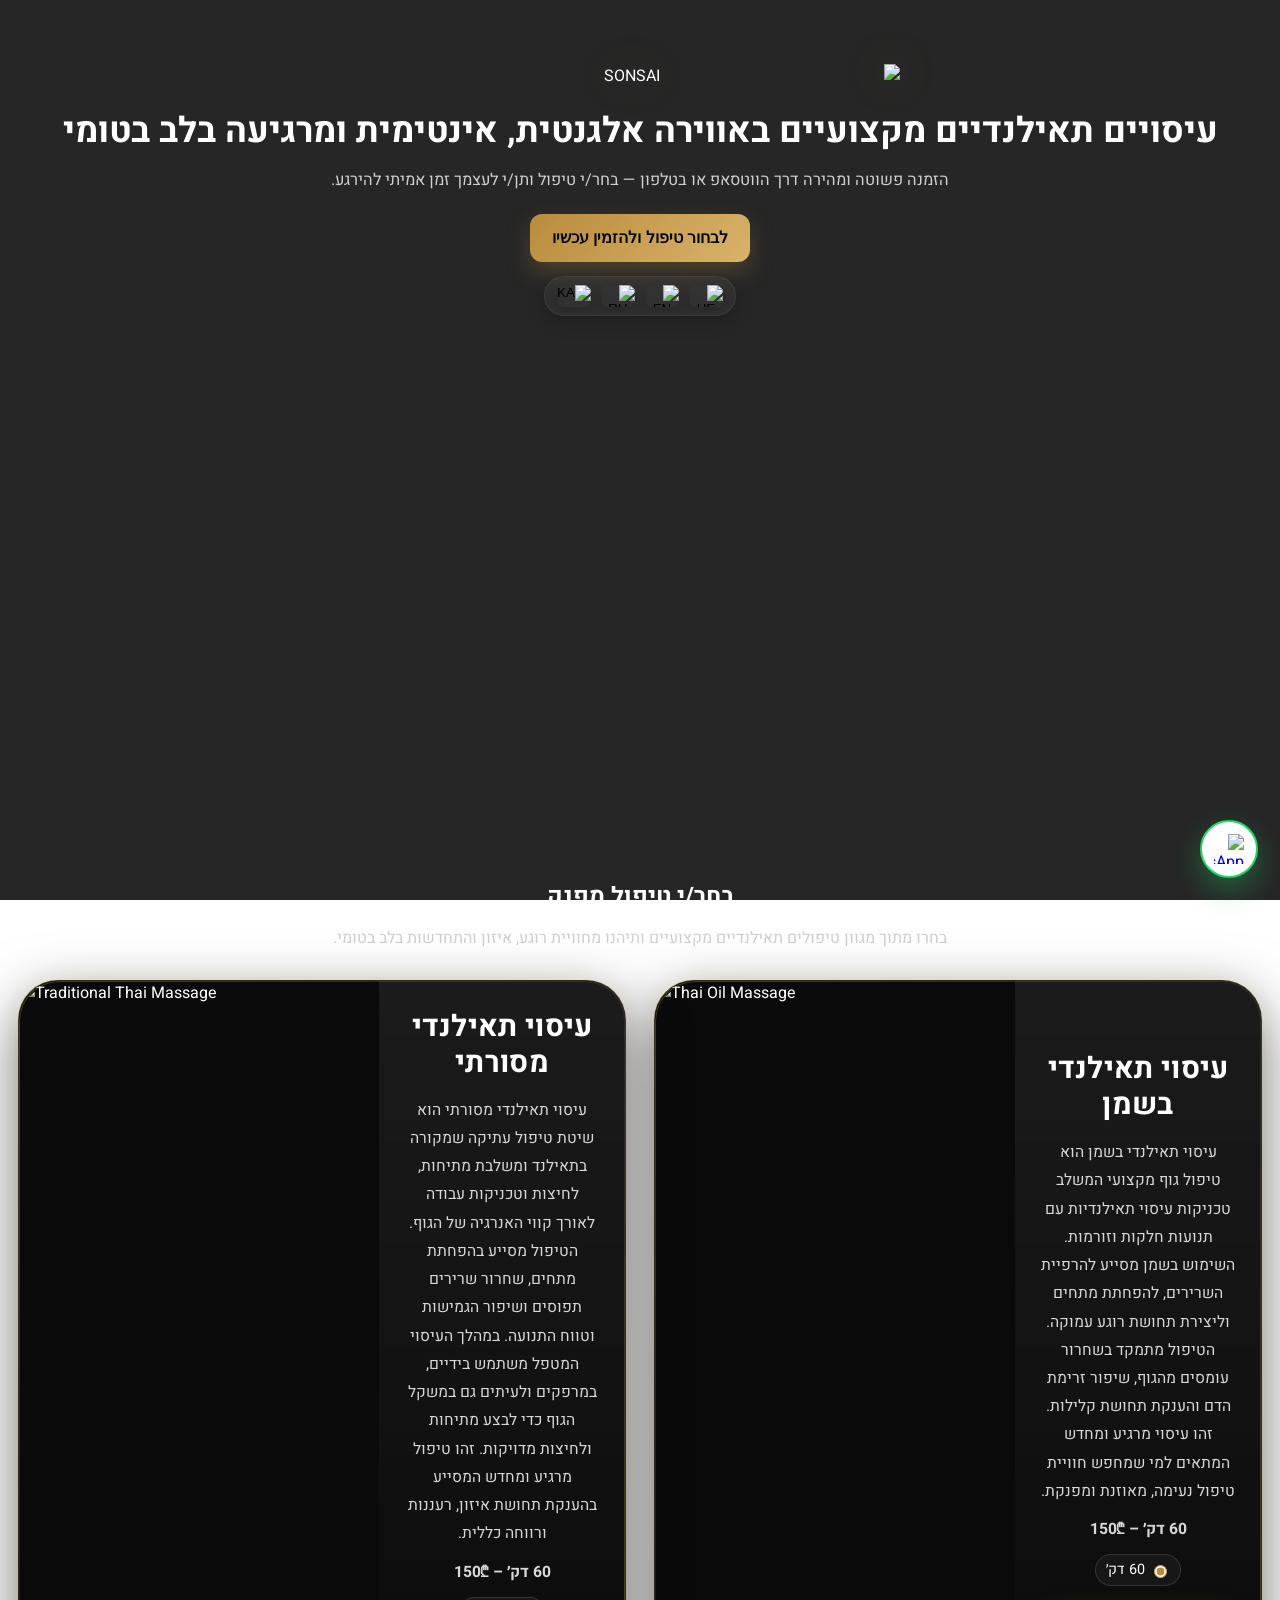
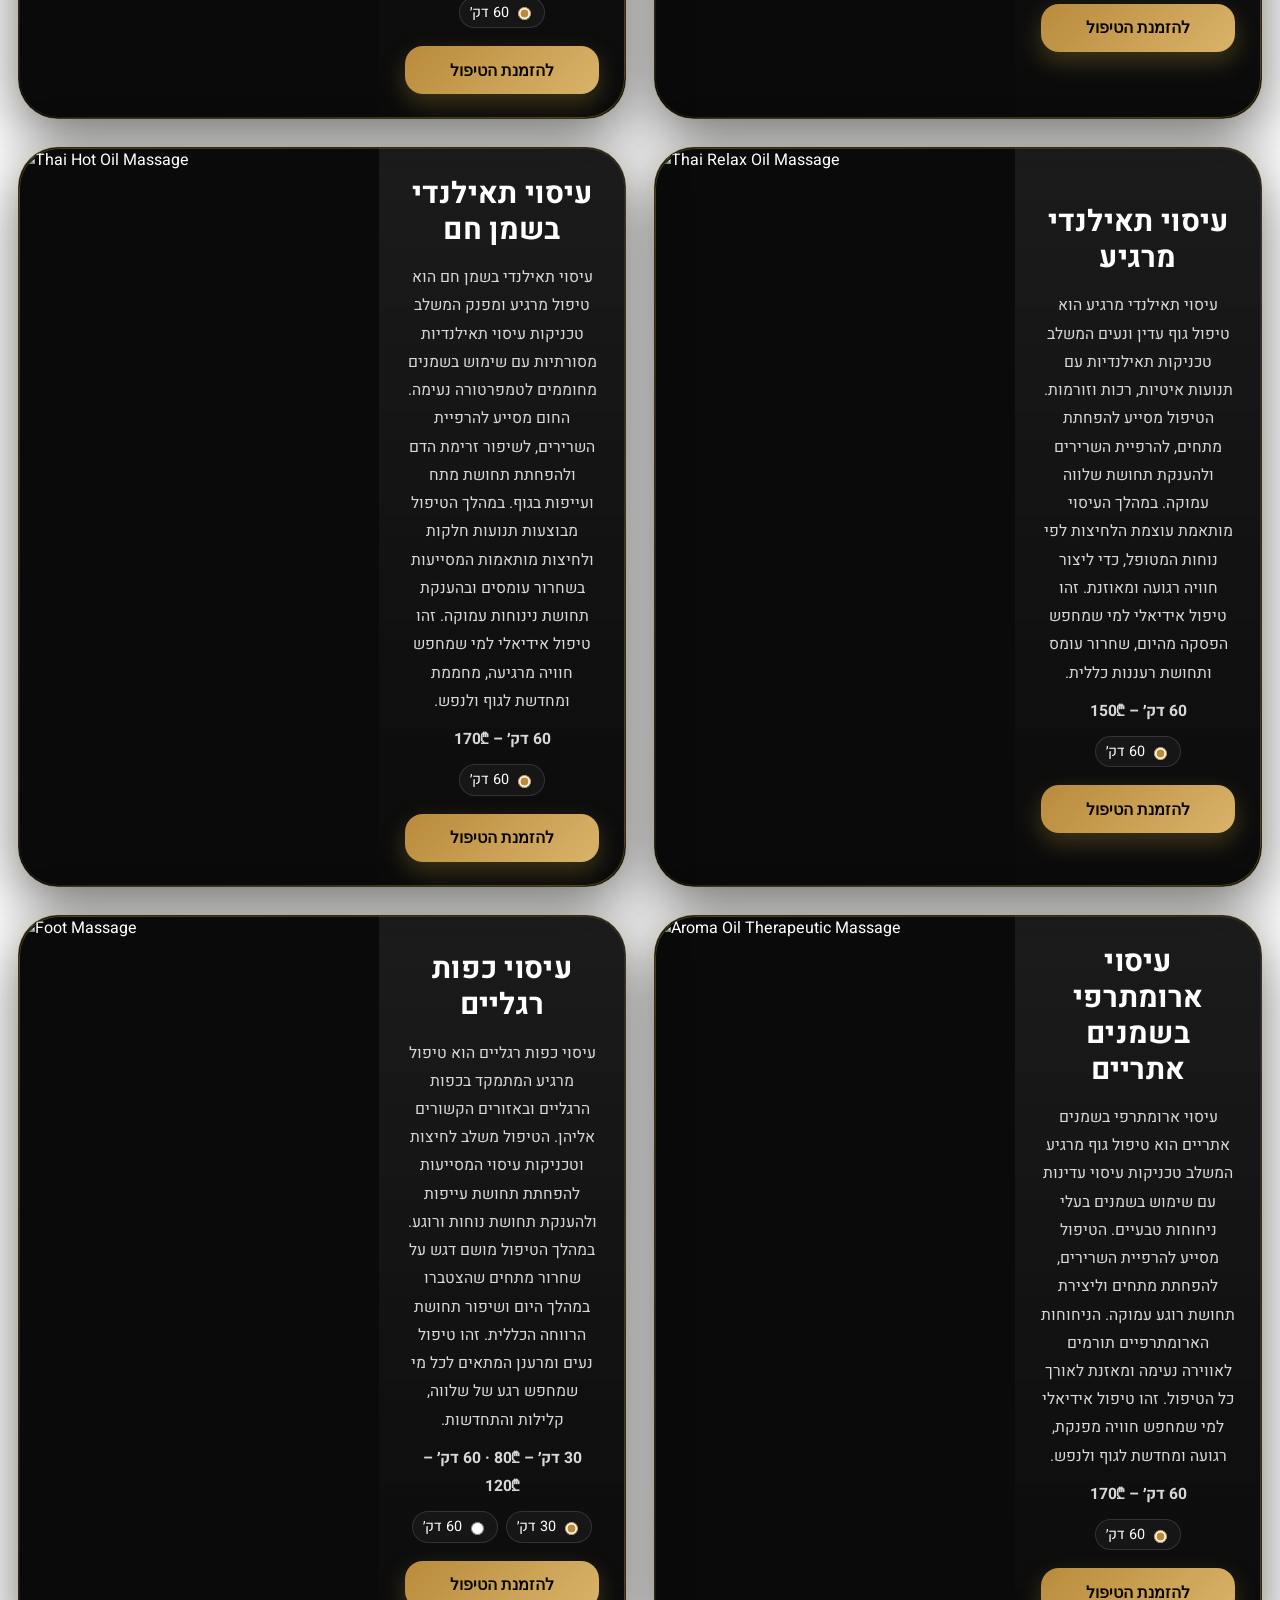
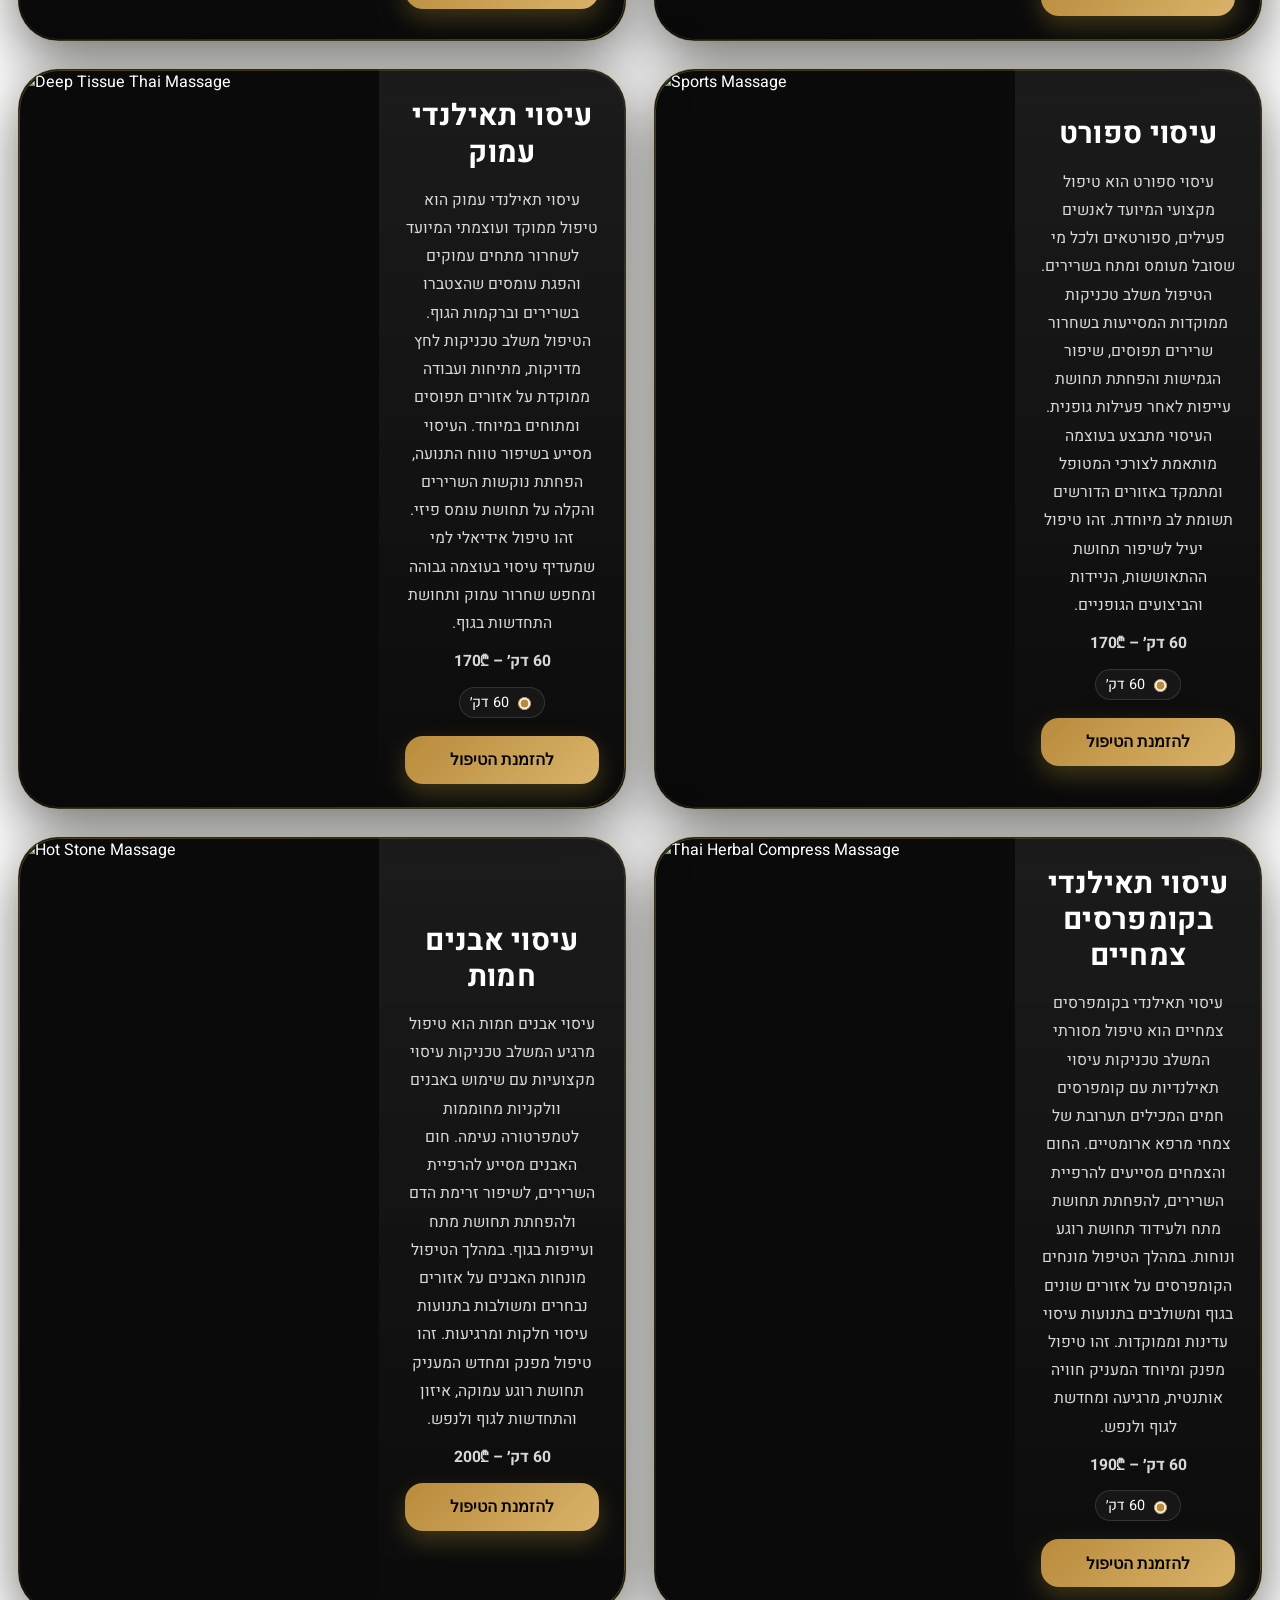
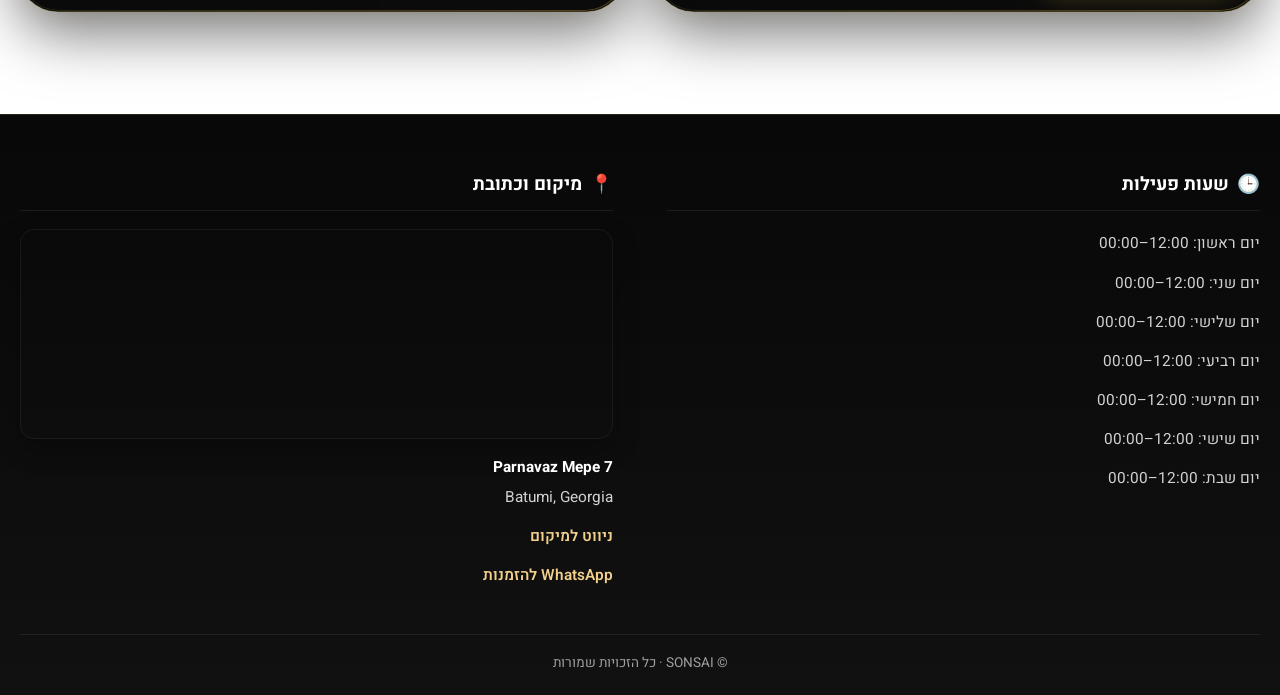
==== landing-treatments.html @ a36b5475 "Add files via upload" ====
<!DOCTYPE html>
<html lang="he" dir="rtl">
<head>
  <meta charset="UTF-8" />
  <title data-i18n-title="landing.page.title">SONSAI – דף נחיתה טיפולים</title>
  <meta name="viewport" content="width=device-width, initial-scale=1" />

  <!-- פונט -->
  <link href="https://fonts.googleapis.com/css2?family=Heebo:wght@400;600;700&display=swap" rel="stylesheet" />

  <!-- CSS ייעודי לדפי הנחיתה -->
  <link rel="stylesheet" href="landing.css" />

  <!-- אייקון לשונית -->
  <link rel="icon" type="image/png" href="images/logo.png" />

  <!-- ===== Social Share / Open Graph ===== -->
  <meta property="og:type" content="website" />
  <meta property="og:title" content="עיסויים תאילנדיים מקצועיים בלב בטומי" />
  <meta property="og:description" content=חוויה של רוגע, איזון ופינוק באווירה נעימה ומרגיעה.
בחר/י טיפול, קבע/י שעה שמתאימה לך ותאם/י את ההזמנה בקלות דרך הווטסאפ או בטלפון." />
  <meta property="og:url" content="https://sonsai.com/landing-treatments.html" />
  <meta property="og:image" content="https://sonsai.com/images/logo.png" />
  <meta property="og:image:width" content="1200" />
  <meta property="og:image:height" content="630" />
</head>
<body class="landing-page">

  <!-- Hero -->
  <main class="container">
    <section class="hero" id="top">
      <img src="images/logo.png" alt="SONSAI" class="site-logo" />
</p>
<h1 class="promo-title xl" data-i18n="landing.hero.title">
  עיסויים תאילנדיים מקצועיים באווירה אלגנטית, אינטימית ומרגיעה בלב בטומי
</h1>

<p class="promo-text lg" data-i18n="landing.hero.subtitle">
  הזמנה פשוטה ומהירה דרך הווטסאפ או בטלפון — בחר/י טיפול ותן/י לעצמך זמן אמיתי להירגע.
</p>
      <!-- כפתור גלילה לטיפולים -->
      <div class="hero-actions">
        <button class="button"
                onclick="document.getElementById('treatments').scrollIntoView({behavior:'smooth'})"
                data-i18n="landing.hero.cta">
          לבחור טיפול ולהזמין עכשיו
        </button>
      </div>

      <!-- מתגי שפה (דגלים) -->
      <div class="hero-lang-wrap">
        <div class="lang-switch">
          <button class="lang-btn" type="button" data-lang="he"><img src="assets/icons/flag-il.svg" alt="HE" /></button>
          <button class="lang-btn" type="button" data-lang="en"><img src="assets/icons/flag-uk.svg" alt="EN" /></button>
          <button class="lang-btn" type="button" data-lang="ru"><img src="assets/icons/flag-ru.svg" alt="RU" /></button>
          <button class="lang-btn" type="button" data-lang="ka"><img src="assets/icons/flag-ge.svg" alt="KA" /></button>
        </div>
      </div>
    </section>
<section class="video-slider" aria-label="Video highlights">
  <div class="video-slider__viewport">
    <div class="video-slider__track">
      <div class="video-slide is-active">
        <video class="video-slide__video" autoplay muted loop playsinline preload="metadata">
          <source src="assets/videos/slide-1.mp4" type="video/mp4" />
        </video>
      </div>
    </div>
  </div>
</section>

    <!-- רשימת טיפולים -->
    <section id="treatments" class="treatments-section">
      <h2 class="section-title" data-i18n="landing.treatments.title">
        בחר/י טיפול מפנק
      </h2>
      <p class="muted section-subtitle" data-i18n="landing.treatments.subtitle">
       בחרו מתוך מגוון טיפולים תאילנדיים מקצועיים ותיהנו מחוויית רוגע, איזון והתחדשות בלב בטומי.
      </p>

      <div class="treatments-grid">

        <!-- 🧘 Thai Oil Massage -->
        <article class="product-card">
          <div class="product-card__image">
            <img src="images/treatments/thai-oil-massage.png" alt="Thai Oil Massage" />
          </div>
          <div class="product-card__content">
            
            <h3 class="product-title">
            </span><span>עיסוי תאילנדי בשמן</span>
            </h3>
            <p>
עיסוי תאילנדי בשמן הוא טיפול גוף מקצועי המשלב טכניקות מסורתיות מעולם העיסוי התאילנדי עם תנועות ארוכות, זורמות ומרגיעות. הטיפול מתבצע באמצעות שמנים איכותיים המסייעים בהרפיית השרירים ובהפחתת מתחים שהצטברו בגוף במהלך היום. במהלך העיסוי מושם דגש על שחרור עומסים, שיפור זרימת הדם והענקת תחושת רוגע ואיזון לגוף ולנפש. זהו טיפול מפנק ומחדש המתאים לכל מי שמחפש רגע של שלווה, התחדשות ורווחה כללית.
            </p>
            <p class="price">60 דק׳ – 150₾</p>
            <div class="duration-options">
              <label>
                <input type="radio" name="dur-relax" value="60" checked />
                <span data-min="60">60 דק׳</span>
              </label>
            </div>
            <button class="button"
                    data-book-btn
                    data-treatment-key="body-Thai Oil Massage"
                    data-radio-group="dur-relax"
                    data-i18n="landing.treatment.book">
              להזמנת הטיפול
            </button>
          </div>
        </article>

        <!-- 🇹🇭 Traditional Thai Massage -->
        <article class="product-card">
          <div class="product-card__image">
            <img src="images/treatments/traditional-thai-massage.png" alt="Traditional Thai Massage" />
          </div>
          <div class="product-card__content">
           
            <h3 class="product-title">
            </span><span>עיסוי תאילנדי מסורתי</span>
            </h3>
            <p>
עיסוי תאילנדי מסורתי הוא שיטת טיפול עתיקה שמקורה בתאילנד ומשלבת מתיחות, לחיצות וטכניקות עבודה לאורך קווי האנרגיה של הגוף.
הטיפול מסייע בהפחתת מתחים, שחרור שרירים תפוסים ושיפור הגמישות וטווח התנועה.
במהלך העיסוי המטפל משתמש בידיים, במרפקים ולעיתים גם במשקל הגוף כדי לבצע מתיחות ולחיצות מדויקות.
זהו טיפול מרגיע ומחדש המסייע בהענקת תחושת איזון, רעננות ורווחה כללית.
            </p>
            <p class="price">60 דק׳ – 150₾</p>
            <div class="duration-options">
              <label>
                <input type="radio" name="dur-thai" value="60" checked />
                <span data-min="60">60 דק׳</span>
              </label>
            </div>
            <button class="button"
                    data-book-btn
                    data-treatment-key="body-thai"
                    data-radio-group="dur-thai"
                    data-i18n="landing.treatment.book">
              להזמנת הטיפול
            </button>
          </div>
        </article>

        <!-- 🌿 Thai Relax Oil Massage -->
        <article class="product-card">
          <div class="product-card__image">
          <img src="/images/treatments/thai-relax-oil-massage.png" alt="Thai Relax Oil Massage" />
          </div>
          <div class="product-card__content">
            
            <h3 class="product-title">
            | </span><span>עיסוי תאילנדי מרגיע</span>
            </h3>
            <p>
עיסוי תאילנדי מרגיע הוא טיפול גוף עדין ונעים המשלב טכניקות תאילנדיות עם תנועות איטיות, רכות וזורמות.
הטיפול מסייע להפחתת מתחים, להרפיית השרירים ולהענקת תחושת שלווה עמוקה.
במהלך העיסוי מותאמת עוצמת הלחיצות לפי נוחות המטופל, כדי ליצור חוויה רגועה ומאוזנת.
זהו טיפול אידיאלי למי שמחפש הפסקה מהיום, שחרור עומס ותחושת רעננות כללית.
            </p>
            <p class="price">60 דק׳ – 150₾</p>
            <div class="duration-options">
              <label>
                <input type="radio" name="dur-thai-relax" value="60" checked />
                <span data-min="60">60 דק׳</span>
              </label>
            </div>
            <button class="button"
                    data-book-btn
                    data-treatment-key="body-thai-relax-oil"
                    data-radio-group="dur-thai-relax"
                    data-i18n="landing.treatment.book">
              להזמנת הטיפול
            </button>
          </div>
        </article>

        <!-- 🔥 Thai Hot Oil Massage -->
        <article class="product-card">
          <div class="product-card__image">
          <img src="/images/treatments/thai-hot-oil-massage.png" alt="Thai Hot Oil Massage" />
          </div>
          <div class="product-card__content">
            

            <h3 class="product-title">
            </span><span>עיסוי תאילנדי בשמן חם</span>
            </h3>

            <p>
עיסוי תאילנדי בשמן חם הוא טיפול מרגיע ומפנק המשלב טכניקות עיסוי תאילנדיות מסורתיות עם שימוש בשמנים מחוממים לטמפרטורה נעימה. החום מסייע להרפיית השרירים, לשיפור זרימת הדם ולהפחתת תחושת מתח ועייפות בגוף. במהלך הטיפול מבוצעות תנועות חלקות ולחיצות מותאמות המסייעות בשחרור עומסים ובהענקת תחושת נינוחות עמוקה. זהו טיפול אידיאלי למי שמחפש חוויה מרגיעה, מחממת ומחדשת לגוף ולנפש.
            </p>

            <p class="price">60 דק׳ – 170₾</p>

            <div class="duration-options">
              <label>
                <input type="radio" name="dur-thai-hot-oil" value="60" checked />
                <span data-min="60">60 דק׳</span>
              </label>
            </div>

            <button class="button"
                    data-book-btn
                    data-treatment-key="body-thai-hot-oil"
                    data-radio-group="dur-thai-hot-oil"
                    data-i18n="landing.treatment.book">
              להזמנת הטיפול
            </button>
          </div>
        </article>

        <!-- 🌿 Aroma Oil Therapeutic Massage -->
        <article class="product-card">
          <div class="product-card__image">
          <img src="images/treatments/aroma-oil-therapeutic-massage.png" alt="Aroma Oil Therapeutic Massage" />
          </div>
          <div class="product-card__content">
            
            <h3 class="product-title">
            </span><span>עיסוי ארומתרפי בשמנים אתריים</span>
            </h3>
            <p>
עיסוי ארומתרפי בשמנים אתריים הוא טיפול גוף מרגיע המשלב טכניקות עיסוי עדינות עם שימוש בשמנים בעלי ניחוחות טבעיים.
הטיפול מסייע להרפיית השרירים, להפחתת מתחים וליצירת תחושת רוגע עמוקה.
הניחוחות הארומתרפיים תורמים לאווירה נעימה ומאזנת לאורך כל הטיפול.
זהו טיפול אידיאלי למי שמחפש חוויה מפנקת, רגועה ומחדשת לגוף ולנפש.
            </p>
            <p class="price">60 דק׳ – 170₾</p>
            <div class="duration-options">
              <label>
                <input type="radio" name="dur-aroma" value="60" checked />
                <span data-min="60">60 דק׳</span>
              </label>
            </div>
            <button class="button"
                    data-book-btn
                    data-treatment-key="body-aroma-oil-therapeutic"
                    data-radio-group="dur-aroma"
                    data-i18n="landing.treatment.book">
              להזמנת הטיפול
            </button>
          </div>
        </article>

<!-- 👣 Foot Massage --> <article class="product-card"> <div class="product-card__image"> <img src="images/treatments/thai-foot-massage.png" alt="Foot Massage" /> </div> <div class="product-card__content"> <h3 class="product-title"> <span>עיסוי כפות רגליים</span> </h3> <p> עיסוי כפות רגליים הוא טיפול מרגיע המתמקד בכפות הרגליים ובאזורים הקשורים אליהן. הטיפול משלב לחיצות וטכניקות עיסוי המסייעות להפחתת תחושת עייפות ולהענקת תחושת נוחות ורוגע. במהלך הטיפול מושם דגש על שחרור מתחים שהצטברו במהלך היום ושיפור תחושת הרווחה הכללית. זהו טיפול נעים ומרענן המתאים לכל מי שמחפש רגע של שלווה, קלילות והתחדשות. </p> <p class="price">30 דק׳ – 80₾ | 60 דק׳ – 120₾</p> <div class="duration-options"> <label> <input type="radio" name="dur-foot-massage" value="30" checked /> <span data-min="30">30 דק׳</span> </label> <label> <input type="radio" name="dur-foot-massage" value="60" /> <span data-min="60">60 דק׳</span> </label> </div> <button class="button" data-book-btn data-treatment-key="foot-massage" data-radio-group="dur-foot-massage" data-i18n="landing.treatment.book"> להזמנת הטיפול </button> </div> </article>

        <!-- 🏃 Sports Massage -->
        <article class="product-card">
          <div class="product-card__image">
          <img src="images/treatments/sports-massage.png" alt="Sports Massage" />
          </div>
          <div class="product-card__content">
          
            <h3 class="product-title">
            </span><span>עיסוי ספורט</span>
            </h3>
            <p>
עיסוי ספורט הוא טיפול מקצועי המיועד לאנשים פעילים, ספורטאים ולכל מי שסובל מעומס ומתח בשרירים.
הטיפול משלב טכניקות ממוקדות המסייעות בשחרור שרירים תפוסים, שיפור הגמישות והפחתת תחושת עייפות לאחר פעילות גופנית.
העיסוי מתבצע בעוצמה מותאמת לצורכי המטופל ומתמקד באזורים הדורשים תשומת לב מיוחדת.
זהו טיפול יעיל לשיפור תחושת ההתאוששות, הניידות והביצועים הגופניים.
            </p>
            <p class="price">60 דק׳ – 170₾</p>
            <div class="duration-options">
              <label>
                <input type="radio" name="dur-sports" value="60" checked />
                <span data-min="60">60 דק׳</span>
              </label>
            </div>
            <button class="button"
                    data-book-btn
                    data-treatment-key="body-sports"
                    data-radio-group="dur-sports"
                    data-i18n="landing.treatment.book">
              להזמנת הטיפול
            </button>
          </div>
        </article>

        <!-- 💪 Deep Tissue Thai Massage (removed "Cream") -->
        <article class="product-card">
          <div class="product-card__image">
          <img src="images/treatments/deep-tissue-thai-massage.png" alt="Deep Tissue Thai Massage" />
          </div>
          <div class="product-card__content">
          
            <h3 class="product-title">
            </span><span>עיסוי תאילנדי עמוק</span>
            </h3>
            <p>
עיסוי תאילנדי עמוק הוא טיפול ממוקד ועוצמתי המיועד לשחרור מתחים עמוקים והפגת עומסים שהצטברו בשרירים וברקמות הגוף.
הטיפול משלב טכניקות לחץ מדויקות, מתיחות ועבודה ממוקדת על אזורים תפוסים ומתוחים במיוחד.
העיסוי מסייע בשיפור טווח התנועה, הפחתת נוקשות השרירים והקלה על תחושת עומס פיזי.
זהו טיפול אידיאלי למי שמעדיף עיסוי בעוצמה גבוהה ומחפש שחרור עמוק ותחושת התחדשות בגוף.
            </p>
            <p class="price">60 דק׳ – 170₾</p>
            <div class="duration-options">
              <label>
                <input type="radio" name="dur-deep-cream" value="60" checked />
                <span data-min="60">60 דק׳</span>
              </label>
            </div>
            <button class="button"
                    data-book-btn
                    data-treatment-key="body-deep-tissue-cream"
                    data-radio-group="dur-deep-cream"
                    data-i18n="landing.treatment.book">
              להזמנת הטיפול
            </button>
          </div>
        </article>

        <!-- 🌼 Thai Herbal Compress Massage -->
        <article class="product-card">
          <div class="product-card__image">
          <img src="images/treatments/thai-herbal-compress-massage.png" alt="Thai Herbal Compress Massage" />
          </div>
          <div class="product-card__content">
          
            <h3 class="product-title">
            </span><span>עיסוי תאילנדי בקומפרסים צמחיים</span>
            </h3>
            <p>
עיסוי תאילנדי בקומפרסים צמחיים הוא טיפול מסורתי המשלב טכניקות עיסוי תאילנדיות עם קומפרסים חמים המכילים תערובת של צמחי מרפא ארומטיים.
החום והצמחים מסייעים להרפיית השרירים, להפחתת תחושת מתח ולעידוד תחושת רוגע ונוחות.
במהלך הטיפול מונחים הקומפרסים על אזורים שונים בגוף ומשולבים בתנועות עיסוי עדינות וממוקדות.
זהו טיפול מפנק ומיוחד המעניק חוויה אותנטית, מרגיעה ומחדשת לגוף ולנפש.
            </p>
            <p class="price">60 דק׳ – 190₾</p>
            <div class="duration-options">
              <label>
                <input type="radio" name="dur-thai-comp-body" value="60" checked />
                <span data-min="60">60 דק׳</span>
              </label>
            </div>
            <button class="button"
                    data-book-btn
                    data-treatment-key="body-thai-comp"
                    data-radio-group="dur-thai-comp-body"
                    data-i18n="landing.treatment.book">
              להזמנת הטיפול
            </button>
          </div>
        </article>

        <!-- 🔥 Hot Stone Massage -->
        <article class="product-card">
          <div class="product-card__image">
          <img src="images/treatments/hot-stone-massage.png" alt="Hot Stone Massage" />
          </div>
          <div class="product-card__content">
          
            <h3 class="product-title">
            </span><span>עיסוי אבנים חמות</span>
            </h3>
            <p>
עיסוי אבנים חמות הוא טיפול מרגיע המשלב טכניקות עיסוי מקצועיות עם שימוש באבנים וולקניות מחוממות לטמפרטורה נעימה.
חום האבנים מסייע להרפיית השרירים, לשיפור זרימת הדם ולהפחתת תחושת מתח ועייפות בגוף.
במהלך הטיפול מונחות האבנים על אזורים נבחרים ומשולבות בתנועות עיסוי חלקות ומרגיעות.
זהו טיפול מפנק ומחדש המעניק תחושת רוגע עמוקה, איזון והתחדשות לגוף ולנפש.
            </p>
            <p class="price">60 דק׳ – 200₾</p>
            <div class="duration-options" style="display:none;">
              <label>
                <input type="radio" name="dur-body-stone" value="60" checked />
                <span data-min="60">60 דק׳</span>
              </label>
            </div>
            <button class="button"
                    data-book-btn
                    data-treatment-key="body-hot-stone"
                    data-radio-group="dur-body-stone"
                    data-i18n="landing.treatment.book">
              להזמנת הטיפול
            </button>
          </div>
        </article>


      </div>
    </section>
  </main>
<footer class="lux-footer">
  <div class="lux-footer__inner">

    <!-- שעות פעילות -->
    <div class="lux-footer__col">
      <h3 class="lux-footer__title">
        <span class="icon">🕒</span>
        <span data-i18n="footer.hours.title">שעות פעילות</span>
      </h3>

      <p class="lux-footer__text" data-i18n="footer.hours.sun">יום ראשון: 11:00–22:00</p>
      <p class="lux-footer__text" data-i18n="footer.hours.mon">יום שני: 11:00–22:00</p>
      <p class="lux-footer__text" data-i18n="footer.hours.tue">יום שלישי: 11:00–22:00</p>
      <p class="lux-footer__text" data-i18n="footer.hours.wed">יום רביעי: 11:00–22:00</p>
      <p class="lux-footer__text" data-i18n="footer.hours.thu">יום חמישי: 11:00–22:00</p>
      <p class="lux-footer__text" data-i18n="footer.hours.fri">יום שישי: 11:00 – כניסת שבת</p>
      <p class="lux-footer__text" data-i18n="footer.hours.sat">מוצ״ש: חצי שעה לאחר יציאת שבת</p>
    </div>

    <!-- מיקום וכתובת -->
    <div class="lux-footer__col">
      <h3 class="lux-footer__title">
        <span class="icon">📍</span>
        <span data-i18n="footer.location.title">מיקום וכתובת</span>
      </h3>

      <div class="lux-footer__map">
<iframe
  src="https://maps.google.com/maps?q=Parnavaz%20Mepe%207%2C%20Batumi%2C%20Georgia&t=&z=16&ie=UTF8&iwloc=&output=embed"
  loading="lazy"
  referrerpolicy="no-referrer-when-downgrade"
  aria-label="SONSAI location map">
</iframe>
      </div>

      <p class="lux-footer__text">
        <strong data-i18n="footer.location.address1">Parnavaz Mepe 7
        </strong><br>
        <span data-i18n="footer.location.address2">Batumi, Georgia</span>
      </p>

      <p class="lux-footer__text">
<a
  href="https://www.google.com/maps/search/?api=1&query=Parnavaz%20Mepe%207%2C%20Batumi%2C%20Georgia"
  target="_blank"
  rel="noopener"
  data-i18n="footer.location.navigate">
  ניווט למיקום
</a>
      </p>

      <p class="lux-footer__text">
        <a href="https://wa.me/995593202903"
           target="_blank"
           rel="noopener"
           data-i18n="footer.location.whatsapp">
          WhatsApp להזמנות
        </a>
      </p>
    </div>

  </div>

  <div class="lux-footer__bottom">
    <p data-i18n="footer.bottom.copy">© סונסאי · כל הזכויות שמורות</p>
  </div>
</footer>
  <!-- כפתור וואטסאפ צף -->
  <a href="https://wa.me/
  "
     class="wa-float"
     target="_blank"
     rel="noopener"
     aria-label="WhatsApp">
    <img src="assets/icons/whatsapp.svg" alt="WhatsApp" />
  </a>



  <script src="landing-landing.js" type="module"></script>
</body>
</html>
---- landing.css ----
/* landing.css – SONSAI Luxury Dark Edition */

/* ===== בסיס ===== */
:root {
  --page-bg: #050505;

  --surface: rgba(15, 15, 15, 0.92);
  --surface-strong: #111111;

  --text: #ffffff;
  --muted: #d2d2d2;

  --line: rgba(255,255,255,0.08);

  --button: #b98b3c;
  --button-hover: #d4a44d;

  --gold: #b98b3c;

  --shadow: 0 18px 45px rgba(0, 0, 0, 0.45);
}

* {
  box-sizing: border-box;
}

html {
  -webkit-text-size-adjust: 100%;
  scroll-behavior: smooth;
}

body.landing-page {
  margin: 0;
  padding: 0;

  font-family: "Heebo", system-ui, -apple-system, BlinkMacSystemFont, sans-serif;

  background:
    linear-gradient(rgba(0,0,0,0.85), rgba(0,0,0,0.85)),
    url("images/logo-bg.png");

  background-size: cover;
  background-position: center;
  background-attachment: fixed;

  color: var(--text);

  overflow-x: hidden;
}

/* ===== Container ===== */

.container {
  width: 100%;
  max-width: 1600px;
  margin: 24px auto 40px;
  padding: 0 18px 32px;
}

/* ===== Hero ===== */

.hero {
  text-align: center;
  background: transparent;
  border-radius: 0;
  box-shadow: none;
  padding: 40px 20px 30px;
  margin-bottom: 32px;
}

.site-logo {
  display: block;
  width: min(100%, 520px);
  height: auto;
  margin: 0 auto 22px;

  filter:
    drop-shadow(0 0 20px rgba(185,139,60,0.18))
    drop-shadow(0 0 40px rgba(185,139,60,0.08));
}

.promo-eyebrow {
  margin: 0 0 14px;
  color: #d8d8d8;
  font-size: 0.95rem;
  line-height: 1.6;
}

.promo-title {
  margin: 0 0 14px;
  font-size: 2.2rem;
  line-height: 1.2;
  font-weight: 700;
  color: #ffffff;
}

.promo-text {
  margin: 0 auto 18px;
  max-width: 900px;
  color: #d0d0d0;
  font-size: 1.02rem;
  line-height: 1.8;
}

/* ===== Treatments ===== */

.treatments-grid {
  display: grid;
  grid-template-columns: repeat(2, minmax(0, 1fr));
  gap: 28px;
}

/* ===== Card ===== */

.product-card {
  display: grid;
  grid-template-columns: 360px 1fr;

  background: rgba(15,15,15,0.92);

  border: 1px solid rgba(185,139,60,0.18);

  overflow: hidden;

  box-shadow:
    0 10px 28px rgba(0,0,0,0.38),
    0 0 0 1px rgba(185,139,60,0.08);

  backdrop-filter: blur(6px);

  direction: ltr;
  align-items: stretch;
  height: 100%;
  min-width: 0;

  transition:
    transform 0.25s ease,
    box-shadow 0.25s ease,
    border-color 0.25s ease;
}

.product-card:hover {
  transform: translateY(-4px);

  border-color: rgba(185,139,60,0.38);

  box-shadow:
    0 18px 42px rgba(0,0,0,0.45),
    0 0 0 1px rgba(185,139,60,0.14);
}

/* ===== Images ===== */

.product-card__image {
  width: 100%;
  height: 100%;
  overflow: hidden;
  background: #0a0a0a;
}

.product-card__image img {
  width: 100%;
  height: 100%;
  display: block;

  object-fit: cover;
  object-position: center;

  transition: transform 0.5s ease;
}

.product-card:hover .product-card__image img {
  transform: scale(1.04);
}

/* ===== Content ===== */

.product-card__content {
  display: flex;
  flex-direction: column;
  justify-content: center;

  padding: 28px 26px 24px;

  text-align: center;
  direction: rtl;

  min-width: 0;
}

.product-title {
  margin: 0 0 16px;

  font-size: 1.85rem;
  font-weight: 500;

  line-height: 1.22;

  color: #ffffff;
}

.product-card p {
  margin: 0 0 10px;

  font-size: 0.98rem;

  color: #d8d8d8;

  line-height: 1.8;
}

.price {
  margin-top: 0;
  margin-bottom: 16px;

  font-weight: 700;

  color: #f3d18c;

  font-size: 1rem;

  line-height: 1.9;
}

/* ===== Duration ===== */

.duration-options {
  display: flex;
  flex-wrap: wrap;
  justify-content: center;
  gap: 8px;

  margin: 0 0 18px;
}

.duration-options label {
  display: inline-flex;
  align-items: center;
  gap: 4px;

  padding: 6px 10px;

  border-radius: 999px;

  border: 1px solid rgba(255,255,255,0.12);

  font-size: 0.9rem;

  cursor: pointer;

  background: rgba(255,255,255,0.04);

  color: #ffffff;

  line-height: 1.2;
}

.duration-options input[type="radio"] {
  accent-color: #b98b3c;
}

/* ===== Buttons ===== */

.button,
.booking-submit {
  display: inline-flex;
  align-items: center;
  justify-content: center;

  gap: 8px;

  padding: 12px 22px;

  border-radius: 12px;

  border: none;

  cursor: pointer;

  font-size: 0.98rem;
  font-weight: 700;

  background:
    linear-gradient(
      135deg,
      #b98b3c 0%,
      #d9b36a 100%
    );

  color: #050505;

  box-shadow:
    0 10px 25px rgba(185,139,60,0.28);

  transition: all 0.22s ease;

  text-decoration: none;

  min-height: 48px;
}

.button:hover,
.booking-submit:hover {
  transform: translateY(-2px);
  filter: brightness(1.08);
}

.button:active,
.booking-submit:active {
  transform: translateY(0);
}

/* ===== WhatsApp ===== */

.wa-float {
  position: fixed;

  right: 22px;
  bottom: 22px;

  width: 58px;
  height: 58px;

  border-radius: 999px;

  background: #ffffff;

  border: 2px solid #25d366;

  display: flex;
  align-items: center;
  justify-content: center;

  box-shadow:
    0 12px 30px rgba(37,211,102,0.35);

  z-index: 999;
}

.wa-float img {
  width: 30px !important;
  height: 30px !important;
  object-fit: contain;
}

/* ===== Language ===== */

.lang-switch {
  display: inline-flex !important;

  align-items: center !important;
  justify-content: center !important;

  gap: 10px !important;

  margin-top: 14px !important;

  padding: 8px 12px !important;

  border-radius: 999px !important;

  background: rgba(255,255,255,0.05) !important;

  backdrop-filter: blur(6px) !important;

  border: 1px solid rgba(255,255,255,0.06);

  box-shadow:
    0 6px 18px rgba(0,0,0,0.18) !important;
}

.lang-btn {
  border: none !important;
  background: transparent !important;

  padding: 0 !important;
  margin: 0 !important;

  cursor: pointer !important;

  transition: transform 0.22s ease !important;
}

.lang-btn img {
  width: 34px !important;
  height: 22px !important;

  display: block !important;

  object-fit: cover !important;

  border-radius: 6px !important;

  box-shadow:
    0 4px 14px rgba(0,0,0,0.22);
}

.lang-btn:hover {
  transform: translateY(-2px) scale(1.05) !important;
}

/* ===== Titles ===== */

.section-title {
  text-align: center;

  margin-bottom: 12px;

  font-weight: 700;

  color: #ffffff;
}

.section-subtitle {
  text-align: center;

  max-width: 700px;

  margin: 0 auto 30px;

  color: #cfcfcf;
}

/* ===== Footer ===== */

.lux-footer {
  margin-top: 70px;

  background:
    linear-gradient(
      180deg,
      #080808 0%,
      #111111 100%
    );

  border-top:
    1px solid rgba(185,139,60,0.15);

  padding: 56px 20px 22px;
}

.lux-footer__inner {
  max-width: 1400px;

  margin: 0 auto;

  display: grid;

  grid-template-columns: 1fr 1fr;

  gap: 54px;

  align-items: start;
}

.lux-footer__title {
  margin: 0 0 18px;

  padding-bottom: 12px;

  font-size: 1.15rem;

  font-weight: 700;

  color: #ffffff;

  display: flex;

  align-items: center;

  gap: 8px;

  border-bottom:
    1px solid rgba(255,255,255,0.08);
}

.lux-footer__text {
  margin: 0 0 10px;

  font-size: 0.96rem;

  color: #d2d2d2;

  line-height: 1.9;
}

.lux-footer__text strong {
  color: #ffffff;
}

.lux-footer__text a {
  color: #f3d18c;

  text-decoration: none;

  font-weight: 600;
}

.lux-footer__text a:hover {
  text-decoration: underline;
}

.lux-footer__map {
  width: 100%;

  height: 210px;

  border-radius: 14px;

  overflow: hidden;

  margin-bottom: 14px;

  border:
    1px solid rgba(255,255,255,0.06);

  box-shadow:
    0 10px 26px rgba(0,0,0,0.28);
}

.lux-footer__map iframe {
  width: 100%;
  height: 100%;
  border: 0;
}

.lux-footer__bottom {
  text-align: center;

  margin-top: 34px;

  padding-top: 18px;

  border-top:
    1px solid rgba(255,255,255,0.08);
}

.lux-footer__bottom p {
  margin: 0;

  font-size: 0.85rem;

  color: #9f9f9f;
}

/* ===== Responsive ===== */

@media (max-width: 1200px) {
  .treatments-grid {
    grid-template-columns: 1fr;
  }
}

@media (max-width: 900px) {

  .product-card {
    grid-template-columns: 1fr;
  }

  .product-card__image {
    height: 320px;
  }

  .button,
  .booking-submit {
    width: 100%;
  }

  .site-logo {
    width: min(100%, 380px);
  }
}

@media (max-width: 640px) {

  .site-logo {
    width: min(100%, 300px);
  }

  .promo-title {
    font-size: 1.38rem;
  }

  .product-card__image {
    height: 240px;
  }

  .product-title {
    font-size: 1.2rem;
  }

  .wa-float {
    right: 14px;
    bottom: 14px;
  }
}
/* ==========================================
   LUXURY SPA TREATMENT CARDS
   ========================================== */

.product-card {
  position: relative;
  overflow: hidden;

  border-radius: 40px;

  background: linear-gradient(
    180deg,
    rgba(18, 18, 18, 0.96) 0%,
    rgba(8, 8, 8, 0.99) 100%
  );

  border: 1px solid rgba(212, 175, 55, 0.18);

  box-shadow:
    0 20px 60px rgba(0, 0, 0, 0.55),
    0 0 25px rgba(212, 175, 55, 0.08);

  transition:
    transform 0.4s ease,
    box-shadow 0.4s ease,
    border-color 0.4s ease;
}

/* Gold frame glow */
.product-card::before {
  content: "";
  position: absolute;
  inset: 0;
  border-radius: 40px;
  padding: 1px;

  background: linear-gradient(
    135deg,
    rgba(212, 175, 55, 0.35),
    rgba(255, 223, 128, 0.08),
    rgba(212, 175, 55, 0.35)
  );

  -webkit-mask:
    linear-gradient(#fff 0 0) content-box,
    linear-gradient(#fff 0 0);

  -webkit-mask-composite: xor;
  mask-composite: exclude;

  pointer-events: none;
}

/* Hover Effect */
.product-card:hover {
  transform: translateY(-10px);

  border-color: rgba(212, 175, 55, 0.45);

  box-shadow:
    0 30px 80px rgba(0, 0, 0, 0.65),
    0 0 40px rgba(212, 175, 55, 0.18);
}

/* Image Container */
.product-card__image {
  overflow: hidden;
}

/* Image Animation */
.product-card__image img {
  width: 100%;
  height: 100%;
  display: block;
  object-fit: cover;

  transition:
    transform 0.8s ease,
    filter 0.8s ease;
}

.product-card:hover .product-card__image img {
  transform: scale(1.05);
  filter: brightness(1.05);
}

/* Content Area */
.product-card__content {
  position: relative;
  z-index: 2;
}

/* Treatment Title */
.product-title {
  font-weight: 700;
  letter-spacing: 0.3px;
}

/* Price */
.product-card .price {
  font-weight: 700;
}

/* Duration Selector */
.duration-options label {
  border-radius: 999px;
}

/* Luxury Button */
.product-card .button {
  border-radius: 18px;

  box-shadow:
    0 10px 25px rgba(212, 175, 55, 0.25);

  transition:
    transform 0.3s ease,
    box-shadow 0.3s ease;
}

.product-card .button:hover {
  transform: translateY(-2px);

  box-shadow:
    0 15px 35px rgba(212, 175, 55, 0.35);
}
.video-slider {
  width: 100%;
  max-width: 1600px;
  margin: 0 auto 40px;
}

.video-slider__viewport {
  width: 100%;
}

.video-slide__video {
  width: 100%;
  height: 450px;
  object-fit: cover;
  border-radius: 32px;
}
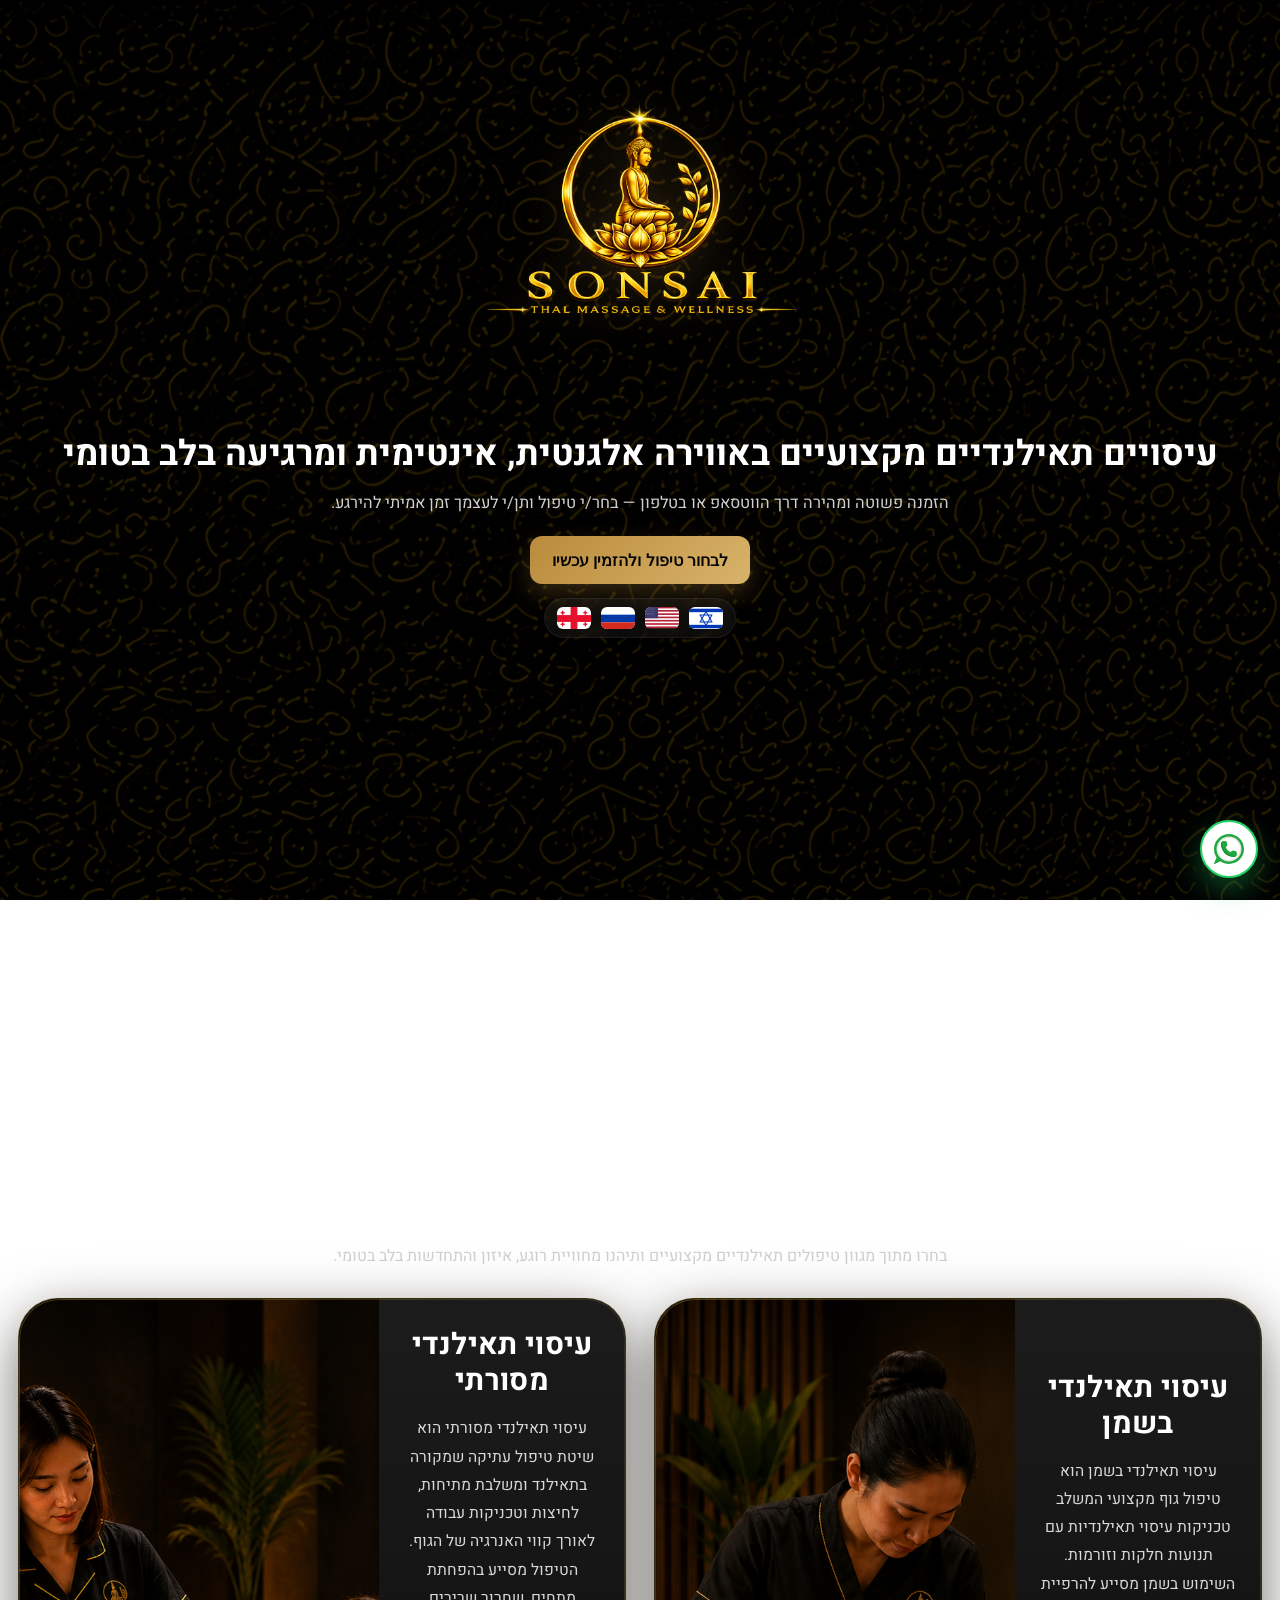
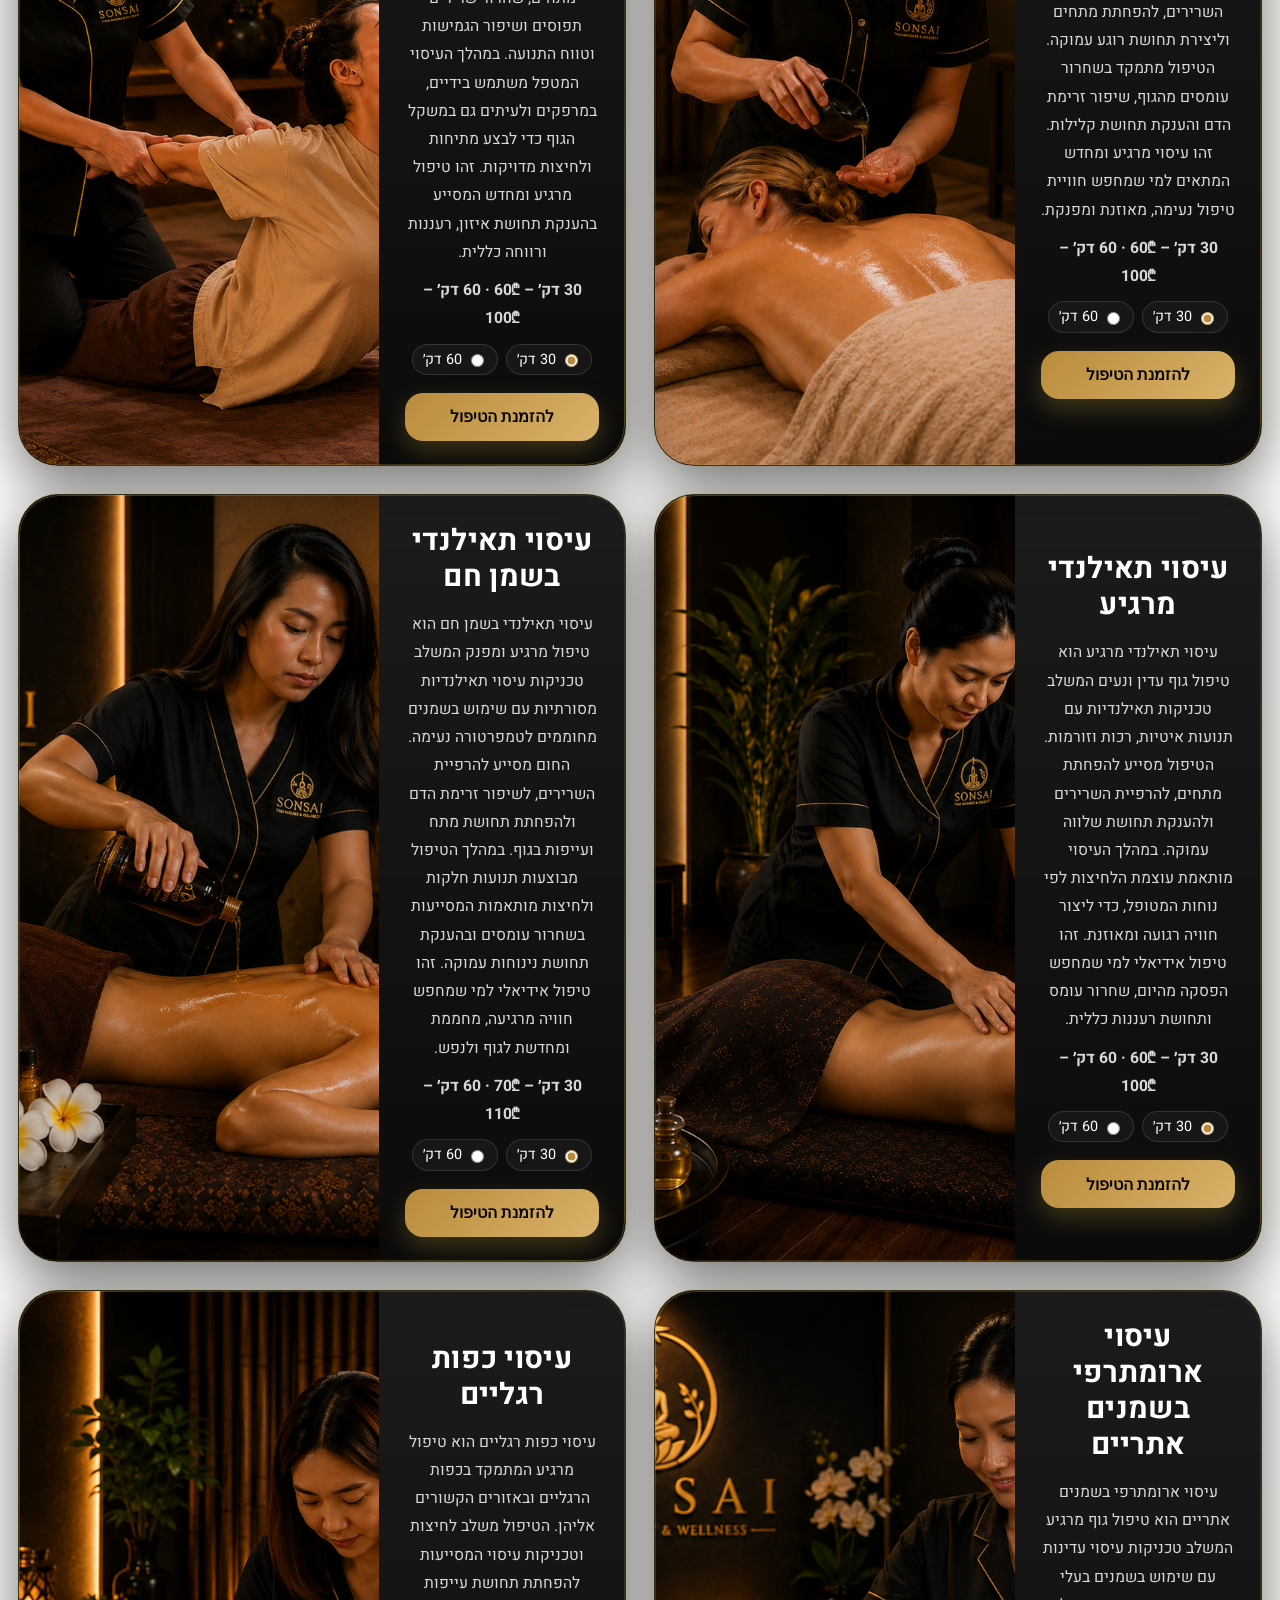
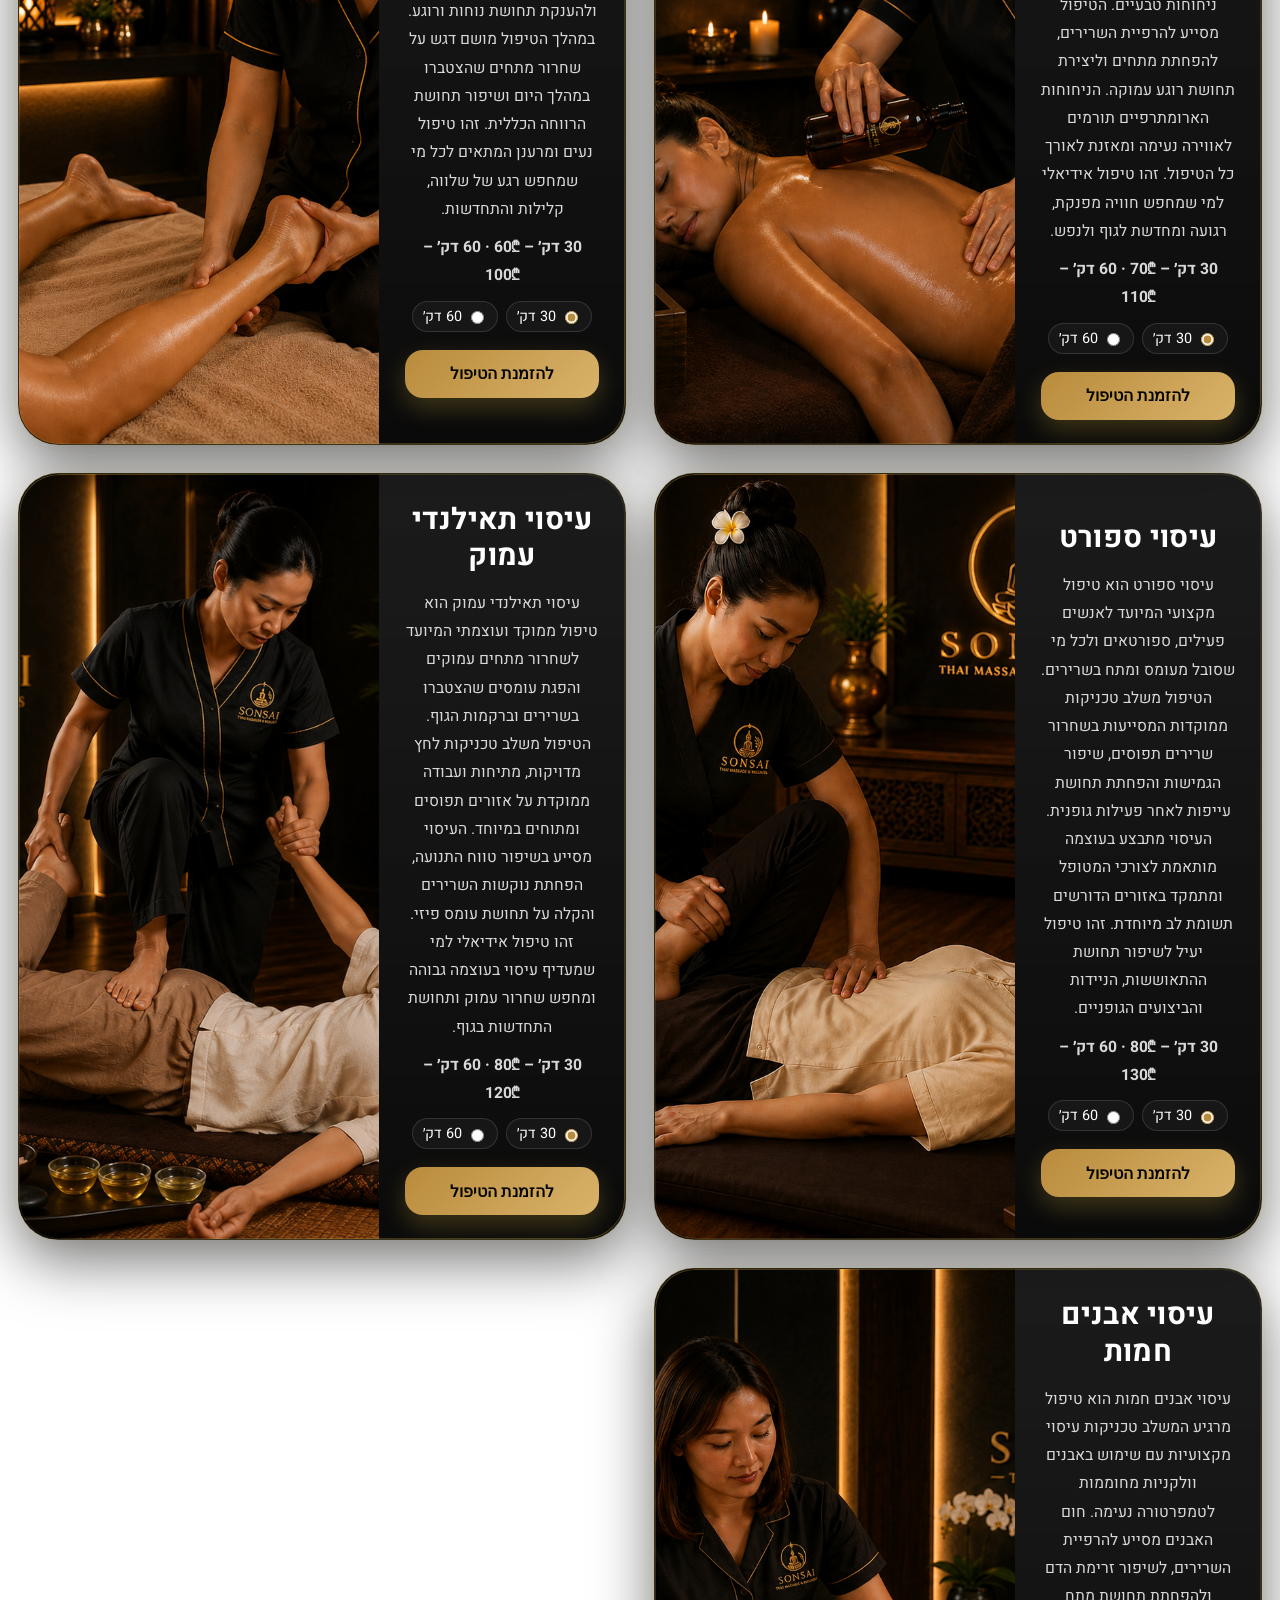
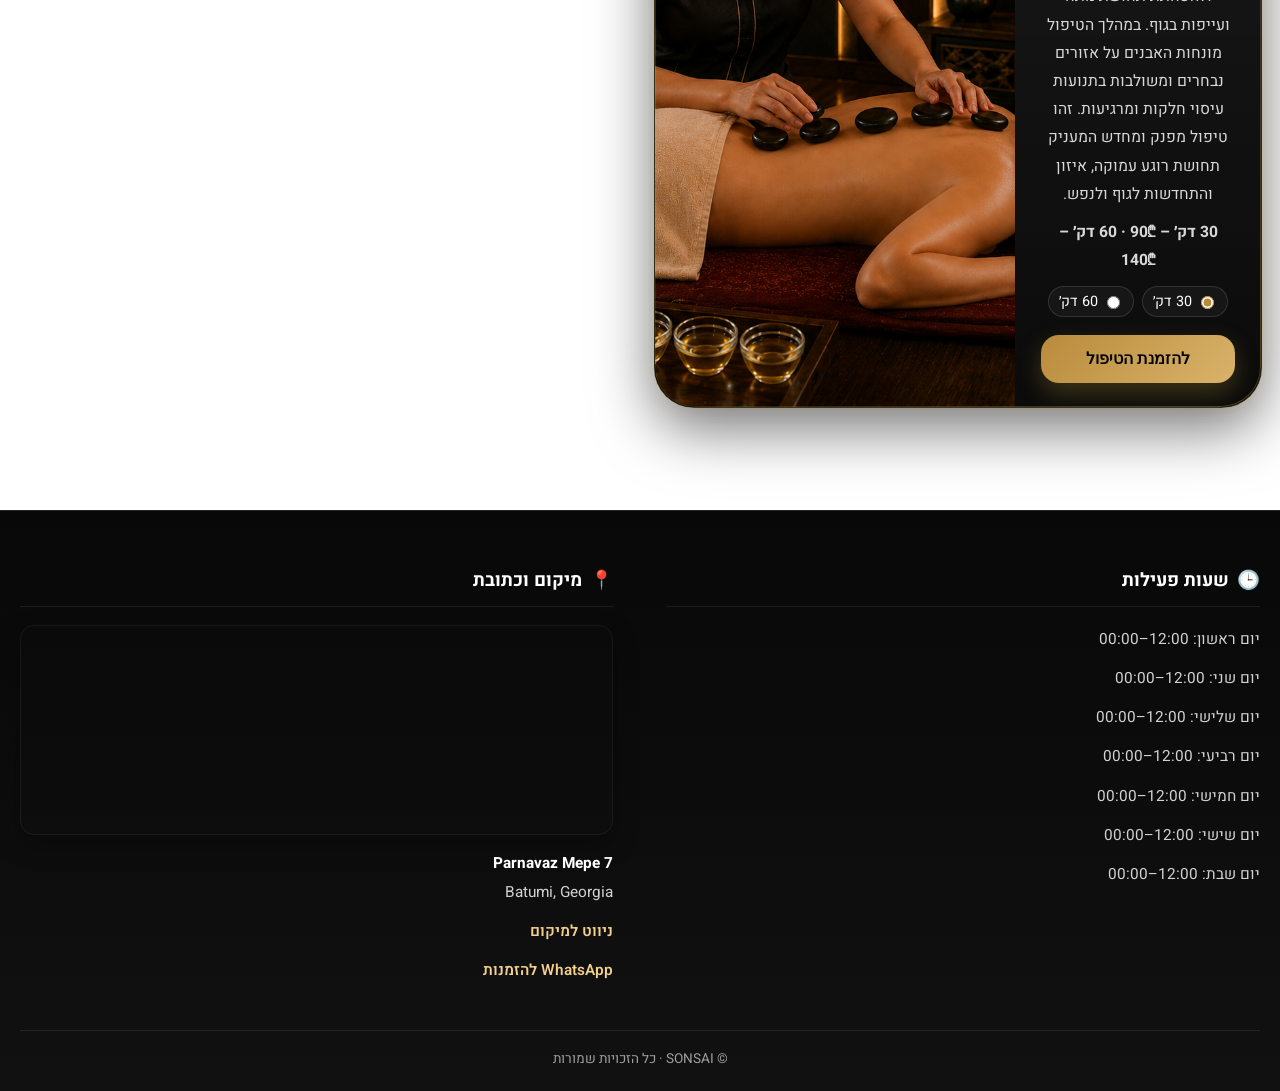
==== commit 5e560d68: "Add files via upload" ====
--- a/landing-treatments.html
+++ b/landing-treatments.html
@@ -93,10 +93,14 @@
             <p>
 עיסוי תאילנדי בשמן הוא טיפול גוף מקצועי המשלב טכניקות מסורתיות מעולם העיסוי התאילנדי עם תנועות ארוכות, זורמות ומרגיעות. הטיפול מתבצע באמצעות שמנים איכותיים המסייעים בהרפיית השרירים ובהפחתת מתחים שהצטברו בגוף במהלך היום. במהלך העיסוי מושם דגש על שחרור עומסים, שיפור זרימת הדם והענקת תחושת רוגע ואיזון לגוף ולנפש. זהו טיפול מפנק ומחדש המתאים לכל מי שמחפש רגע של שלווה, התחדשות ורווחה כללית.
             </p>
-            <p class="price">60 דק׳ – 150₾</p>
-            <div class="duration-options">
-              <label>
-                <input type="radio" name="dur-relax" value="60" checked />
+            <p class="price">30 דק׳ – 60₾ | 60 דק׳ – 100₾</p>
+            <div class="duration-options">
+              <label>
+                <input type="radio" name="dur-relax" value="30" checked />
+                <span data-min="30">30 דק׳</span>
+              </label>
+              <label>
+                <input type="radio" name="dur-relax" value="60" />
                 <span data-min="60">60 דק׳</span>
               </label>
             </div>
@@ -126,10 +130,14 @@
 במהלך העיסוי המטפל משתמש בידיים, במרפקים ולעיתים גם במשקל הגוף כדי לבצע מתיחות ולחיצות מדויקות.
 זהו טיפול מרגיע ומחדש המסייע בהענקת תחושת איזון, רעננות ורווחה כללית.
             </p>
-            <p class="price">60 דק׳ – 150₾</p>
-            <div class="duration-options">
-              <label>
-                <input type="radio" name="dur-thai" value="60" checked />
+            <p class="price">30 דק׳ – 60₾ | 60 דק׳ – 100₾</p>
+            <div class="duration-options">
+              <label>
+                <input type="radio" name="dur-thai" value="30" checked />
+                <span data-min="30">30 דק׳</span>
+              </label>
+              <label>
+                <input type="radio" name="dur-thai" value="60" />
                 <span data-min="60">60 דק׳</span>
               </label>
             </div>
@@ -159,10 +167,14 @@
 במהלך העיסוי מותאמת עוצמת הלחיצות לפי נוחות המטופל, כדי ליצור חוויה רגועה ומאוזנת.
 זהו טיפול אידיאלי למי שמחפש הפסקה מהיום, שחרור עומס ותחושת רעננות כללית.
             </p>
-            <p class="price">60 דק׳ – 150₾</p>
-            <div class="duration-options">
-              <label>
-                <input type="radio" name="dur-thai-relax" value="60" checked />
+            <p class="price">30 דק׳ – 60₾ | 60 דק׳ – 100₾</p>
+            <div class="duration-options">
+              <label>
+                <input type="radio" name="dur-thai-relax" value="30" checked />
+                <span data-min="30">30 דק׳</span>
+              </label>
+              <label>
+                <input type="radio" name="dur-thai-relax" value="60" />
                 <span data-min="60">60 דק׳</span>
               </label>
             </div>
@@ -192,11 +204,15 @@
 עיסוי תאילנדי בשמן חם הוא טיפול מרגיע ומפנק המשלב טכניקות עיסוי תאילנדיות מסורתיות עם שימוש בשמנים מחוממים לטמפרטורה נעימה. החום מסייע להרפיית השרירים, לשיפור זרימת הדם ולהפחתת תחושת מתח ועייפות בגוף. במהלך הטיפול מבוצעות תנועות חלקות ולחיצות מותאמות המסייעות בשחרור עומסים ובהענקת תחושת נינוחות עמוקה. זהו טיפול אידיאלי למי שמחפש חוויה מרגיעה, מחממת ומחדשת לגוף ולנפש.
             </p>
 
-            <p class="price">60 דק׳ – 170₾</p>
-
-            <div class="duration-options">
-              <label>
-                <input type="radio" name="dur-thai-hot-oil" value="60" checked />
+            <p class="price">30 דק׳ – 70₾ | 60 דק׳ – 110₾</p>
+
+            <div class="duration-options">
+              <label>
+                <input type="radio" name="dur-thai-hot-oil" value="30" checked />
+                <span data-min="30">30 דק׳</span>
+              </label>
+              <label>
+                <input type="radio" name="dur-thai-hot-oil" value="60" />
                 <span data-min="60">60 דק׳</span>
               </label>
             </div>
@@ -227,10 +243,14 @@
 הניחוחות הארומתרפיים תורמים לאווירה נעימה ומאזנת לאורך כל הטיפול.
 זהו טיפול אידיאלי למי שמחפש חוויה מפנקת, רגועה ומחדשת לגוף ולנפש.
             </p>
-            <p class="price">60 דק׳ – 170₾</p>
-            <div class="duration-options">
-              <label>
-                <input type="radio" name="dur-aroma" value="60" checked />
+            <p class="price">30 דק׳ – 70₾ | 60 דק׳ – 110₾</p>
+            <div class="duration-options">
+              <label>
+                <input type="radio" name="dur-aroma" value="30" checked />
+                <span data-min="30">30 דק׳</span>
+              </label>
+              <label>
+                <input type="radio" name="dur-aroma" value="60" />
                 <span data-min="60">60 דק׳</span>
               </label>
             </div>
@@ -244,7 +264,16 @@
           </div>
         </article>
 
-<!-- 👣 Foot Massage --> <article class="product-card"> <div class="product-card__image"> <img src="images/treatments/thai-foot-massage.png" alt="Foot Massage" /> </div> <div class="product-card__content"> <h3 class="product-title"> <span>עיסוי כפות רגליים</span> </h3> <p> עיסוי כפות רגליים הוא טיפול מרגיע המתמקד בכפות הרגליים ובאזורים הקשורים אליהן. הטיפול משלב לחיצות וטכניקות עיסוי המסייעות להפחתת תחושת עייפות ולהענקת תחושת נוחות ורוגע. במהלך הטיפול מושם דגש על שחרור מתחים שהצטברו במהלך היום ושיפור תחושת הרווחה הכללית. זהו טיפול נעים ומרענן המתאים לכל מי שמחפש רגע של שלווה, קלילות והתחדשות. </p> <p class="price">30 דק׳ – 80₾ | 60 דק׳ – 120₾</p> <div class="duration-options"> <label> <input type="radio" name="dur-foot-massage" value="30" checked /> <span data-min="30">30 דק׳</span> </label> <label> <input type="radio" name="dur-foot-massage" value="60" /> <span data-min="60">60 דק׳</span> </label> </div> <button class="button" data-book-btn data-treatment-key="foot-massage" data-radio-group="dur-foot-massage" data-i18n="landing.treatment.book"> להזמנת הטיפול </button> </div> </article>
+<!-- 👣 Foot Massage --> <article class="product-card"> <div class="product-card__image"> <img src="images/treatments/thai-foot-massage.png" alt="Foot Massage" /> </div> <div class="product-card__content"> <h3 class="product-title"> <span>עיסוי כפות רגליים</span> </h3> <p> עיסוי כפות רגליים הוא טיפול מרגיע המתמקד בכפות הרגליים ובאזורים הקשורים אליהן. הטיפול משלב לחיצות וטכניקות עיסוי המסייעות להפחתת תחושת עייפות ולהענקת תחושת נוחות ורוגע. במהלך הטיפול מושם דגש על שחרור מתחים שהצטברו במהלך היום ושיפור תחושת הרווחה הכללית. זהו טיפול נעים ומרענן המתאים לכל מי שמחפש רגע של שלווה, קלילות והתחדשות. </p> <p class="price">30 דק׳ – 60₾ | 60 דק׳ – 100₾</p> <div class="duration-options">
+              <label>
+                <input type="radio" name="dur-foot-massage" value="30" checked />
+                <span data-min="30">30 דק׳</span>
+              </label>
+              <label>
+                <input type="radio" name="dur-foot-massage" value="60" />
+                <span data-min="60">60 דק׳</span>
+              </label>
+            </div> <button class="button" data-book-btn data-treatment-key="foot-massage" data-radio-group="dur-foot-massage" data-i18n="landing.treatment.book"> להזמנת הטיפול </button> </div> </article>
 
         <!-- 🏃 Sports Massage -->
         <article class="product-card">
@@ -262,10 +291,14 @@
 העיסוי מתבצע בעוצמה מותאמת לצורכי המטופל ומתמקד באזורים הדורשים תשומת לב מיוחדת.
 זהו טיפול יעיל לשיפור תחושת ההתאוששות, הניידות והביצועים הגופניים.
             </p>
-            <p class="price">60 דק׳ – 170₾</p>
-            <div class="duration-options">
-              <label>
-                <input type="radio" name="dur-sports" value="60" checked />
+            <p class="price">30 דק׳ – 80₾ | 60 דק׳ – 130₾</p>
+            <div class="duration-options">
+              <label>
+                <input type="radio" name="dur-sports" value="30" checked />
+                <span data-min="30">30 דק׳</span>
+              </label>
+              <label>
+                <input type="radio" name="dur-sports" value="60" />
                 <span data-min="60">60 דק׳</span>
               </label>
             </div>
@@ -295,10 +328,14 @@
 העיסוי מסייע בשיפור טווח התנועה, הפחתת נוקשות השרירים והקלה על תחושת עומס פיזי.
 זהו טיפול אידיאלי למי שמעדיף עיסוי בעוצמה גבוהה ומחפש שחרור עמוק ותחושת התחדשות בגוף.
             </p>
-            <p class="price">60 דק׳ – 170₾</p>
-            <div class="duration-options">
-              <label>
-                <input type="radio" name="dur-deep-cream" value="60" checked />
+            <p class="price">30 דק׳ – 80₾ | 60 דק׳ – 120₾</p>
+            <div class="duration-options">
+              <label>
+                <input type="radio" name="dur-deep-cream" value="30" checked />
+                <span data-min="30">30 דק׳</span>
+              </label>
+              <label>
+                <input type="radio" name="dur-deep-cream" value="60" />
                 <span data-min="60">60 דק׳</span>
               </label>
             </div>
@@ -311,41 +348,7 @@
             </button>
           </div>
         </article>
-
-        <!-- 🌼 Thai Herbal Compress Massage -->
-        <article class="product-card">
-          <div class="product-card__image">
-          <img src="images/treatments/thai-herbal-compress-massage.png" alt="Thai Herbal Compress Massage" />
-          </div>
-          <div class="product-card__content">
-          
-            <h3 class="product-title">
-            </span><span>עיסוי תאילנדי בקומפרסים צמחיים</span>
-            </h3>
-            <p>
-עיסוי תאילנדי בקומפרסים צמחיים הוא טיפול מסורתי המשלב טכניקות עיסוי תאילנדיות עם קומפרסים חמים המכילים תערובת של צמחי מרפא ארומטיים.
-החום והצמחים מסייעים להרפיית השרירים, להפחתת תחושת מתח ולעידוד תחושת רוגע ונוחות.
-במהלך הטיפול מונחים הקומפרסים על אזורים שונים בגוף ומשולבים בתנועות עיסוי עדינות וממוקדות.
-זהו טיפול מפנק ומיוחד המעניק חוויה אותנטית, מרגיעה ומחדשת לגוף ולנפש.
-            </p>
-            <p class="price">60 דק׳ – 190₾</p>
-            <div class="duration-options">
-              <label>
-                <input type="radio" name="dur-thai-comp-body" value="60" checked />
-                <span data-min="60">60 דק׳</span>
-              </label>
-            </div>
-            <button class="button"
-                    data-book-btn
-                    data-treatment-key="body-thai-comp"
-                    data-radio-group="dur-thai-comp-body"
-                    data-i18n="landing.treatment.book">
-              להזמנת הטיפול
-            </button>
-          </div>
-        </article>
-
-        <!-- 🔥 Hot Stone Massage -->
+<!-- 🔥 Hot Stone Massage -->
         <article class="product-card">
           <div class="product-card__image">
           <img src="images/treatments/hot-stone-massage.png" alt="Hot Stone Massage" />
@@ -361,10 +364,14 @@
 במהלך הטיפול מונחות האבנים על אזורים נבחרים ומשולבות בתנועות עיסוי חלקות ומרגיעות.
 זהו טיפול מפנק ומחדש המעניק תחושת רוגע עמוקה, איזון והתחדשות לגוף ולנפש.
             </p>
-            <p class="price">60 דק׳ – 200₾</p>
-            <div class="duration-options" style="display:none;">
-              <label>
-                <input type="radio" name="dur-body-stone" value="60" checked />
+            <p class="price">30 דק׳ – 90₾ | 60 דק׳ – 140₾</p>
+            <div class="duration-options">
+              <label>
+                <input type="radio" name="dur-body-stone" value="30" checked />
+                <span data-min="30">30 דק׳</span>
+              </label>
+              <label>
+                <input type="radio" name="dur-body-stone" value="60" />
                 <span data-min="60">60 דק׳</span>
               </label>
             </div>
